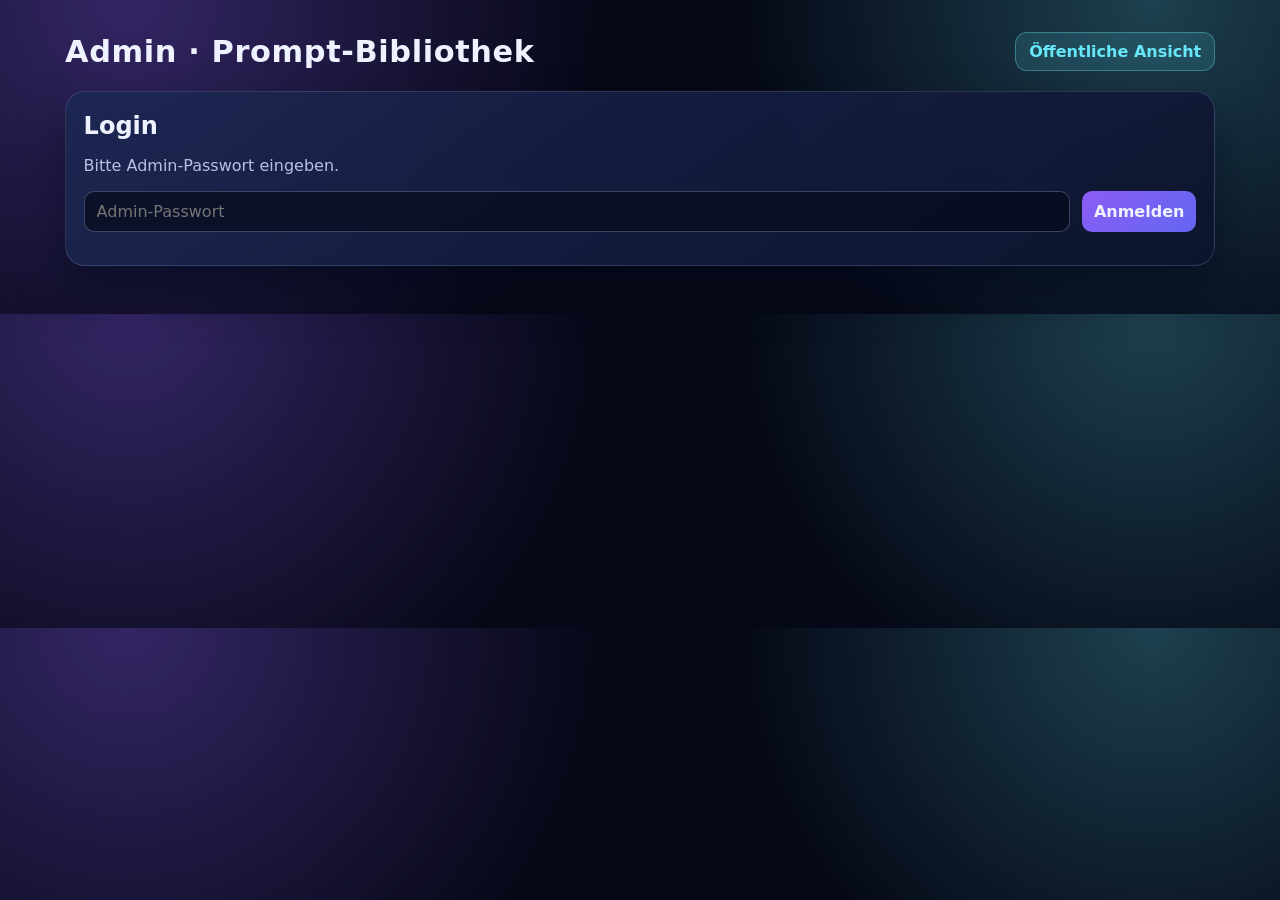
==== admin/admin.html @ e2bf48ea "Rebuild public/admin UI and switch asset path to admin" ====
<!doctype html>
<html lang="de">
<head>
  <meta charset="utf-8" />
  <meta name="viewport" content="width=device-width, initial-scale=1" />
  <title>KI Stammtisch · Prompt-Admin</title>
  <link rel="stylesheet" href="./styles.css" />
</head>
<body>
  <main class="container">
    <header class="topbar">
      <div class="brand">Admin · Prompt-Bibliothek</div>
      <a href="../index.html" class="badge">Öffentliche Ansicht</a>
    </header>

    <section id="loginCard" class="card">
      <h2>Login</h2>
      <p class="muted">Bitte Admin-Passwort eingeben.</p>
      <div class="controls">
        <input id="password" type="password" placeholder="Admin-Passwort" />
        <button id="loginBtn">Anmelden</button>
      </div>
      <p id="loginError" class="muted"></p>
    </section>

    <section id="adminPanel" class="hidden">
      <section class="card space-bottom">
        <div class="topbar">
          <h2>Seitentexte verwalten</h2>
          <button id="logoutBtn" class="ghost">Abmelden</button>
        </div>
        <div class="form-grid single">
          <input id="heroTitleInput" placeholder="Hero Titel" />
          <input id="heroBadgeInput" placeholder="Badge" />
          <textarea id="heroSubtitleInput" placeholder="Hero Untertitel"></textarea>
          <textarea id="highlightsInput" placeholder='Highlights als JSON: [{"title":"...","text":"..."}]'></textarea>
        </div>
        <div class="actions">
          <button id="saveSiteBtn">Seitentexte speichern</button>
        </div>
      </section>

      <section class="card space-bottom">
        <h2>Prompts importieren</h2>
        <p class="muted">CSV mit Spalten <code>nr,abkuerzung,prompt</code> oder PHP-Datei hochladen.</p>
        <div class="controls">
          <input id="importFile" type="file" accept=".csv,.php" />
          <button id="importBtn">Datei importieren</button>
        </div>
      </section>

      <section class="card">
        <h2>Prompts verwalten</h2>
        <div class="form-grid">
          <input id="nr" type="number" placeholder="Nr" />
          <input id="abk" placeholder="Abkürzung" />
          <textarea id="promptText" placeholder="Prompt"></textarea>
        </div>
        <div class="actions space-bottom-small">
          <button id="saveBtn">Speichern</button>
          <button id="cancelEditBtn" class="ghost hidden">Bearbeiten abbrechen</button>
        </div>
        <p id="adminStatus" class="muted"></p>

        <div class="table-wrap">
          <table>
            <thead><tr><th>Nr</th><th>Abkürzung</th><th>Prompt</th><th>Aktionen</th></tr></thead>
            <tbody id="adminRows"></tbody>
          </table>
        </div>
      </section>
    </section>
  </main>
  <script src="./shared.js"></script>
  <script src="./admin.js"></script>
</body>
</html>
---- admin/styles.css ----
:root {
  --bg: #050816;
  --bg-soft: #0f1631;
  --card: rgba(19, 30, 64, 0.9);
  --text: #eef2ff;
  --muted: #b7c0e6;
  --accent: #67e8f9;
  --accent-2: #8b5cf6;
  --danger: #fb7185;
  --shadow: 0 25px 45px rgba(2, 8, 26, 0.5);
}

* { box-sizing: border-box; }

body {
  margin: 0;
  font-family: Inter, system-ui, -apple-system, Segoe UI, Roboto, sans-serif;
  background:
    radial-gradient(circle at 10% 0%, rgba(139, 92, 246, .35), transparent 40%),
    radial-gradient(circle at 90% 0%, rgba(103, 232, 249, .25), transparent 35%),
    var(--bg);
  color: var(--text);
}

.container { width: min(1150px, 92vw); margin: 2rem auto 3rem; }
.topbar { display: flex; justify-content: space-between; align-items: center; gap: 1rem; margin-bottom: 1.25rem; }
.brand { font-size: clamp(1.2rem, 3vw, 1.9rem); font-weight: 700; letter-spacing: .02em; }
.badge {
  text-decoration: none;
  background: rgba(103, 232, 249, .12);
  border: 1px solid rgba(103, 232, 249, .35);
  color: var(--accent);
  padding: .55rem .8rem;
  border-radius: .75rem;
  font-weight: 600;
}
.card {
  background: linear-gradient(145deg, rgba(28, 40, 83, .9), rgba(13, 20, 46, .95));
  border: 1px solid rgba(183, 192, 230, .18);
  border-radius: 20px;
  box-shadow: var(--shadow);
  padding: 1.1rem;
  backdrop-filter: blur(4px);
}

.hero { margin-bottom: 1rem; }
.pill {
  margin: 0 0 .45rem;
  display: inline-flex;
  padding: .3rem .65rem;
  border-radius: 999px;
  font-size: .82rem;
  font-weight: 650;
  color: #cffafe;
  background: rgba(6, 182, 212, .15);
  border: 1px solid rgba(34, 211, 238, .35);
}

h1 { margin: 0 0 .45rem; font-size: clamp(1.5rem, 4vw, 2.4rem); }
h2 { margin: .2rem 0 1rem; }

.highlight-grid {
  margin-top: .9rem;
  display: grid;
  grid-template-columns: repeat(3, minmax(0, 1fr));
  gap: .8rem;
}

.highlight-card {
  padding: .75rem;
  border-radius: 14px;
  background: rgba(11, 18, 40, .72);
  border: 1px solid rgba(183, 192, 230, .2);
}

.highlight-card h3 { margin: 0 0 .3rem; font-size: 1rem; color: #bae6fd; }
.highlight-card p { margin: 0; color: var(--muted); line-height: 1.45; }

.controls { display: grid; grid-template-columns: 1fr auto; gap: .75rem; margin-bottom: .75rem; }
input, textarea, select, button {
  font: inherit;
  color: var(--text);
  background: rgba(7, 12, 30, .75);
  border: 1px solid rgba(183, 192, 230, .3);
  border-radius: 10px;
  padding: .6rem .75rem;
}
textarea { min-height: 140px; width: 100%; resize: vertical; }
button {
  cursor: pointer;
  background: linear-gradient(135deg, var(--accent-2), #6366f1);
  border: none;
  font-weight: 600;
}
button.ghost { background: transparent; border: 1px solid rgba(183, 192, 230, .35); }
button.danger { background: linear-gradient(135deg, #fb7185, var(--danger)); }
.table-wrap { overflow-x: auto; border-radius: 14px; }
table { width: 100%; border-collapse: collapse; min-width: 700px; }
th, td { padding: .8rem; border-bottom: 1px solid rgba(183, 192, 230, .2); text-align: left; vertical-align: top; }
.prompt { line-height: 1.55; white-space: pre-wrap; word-break: break-word; }
.param { color: var(--accent); font-weight: 650; background: rgba(103, 232, 249, .12); padding: .02rem .35rem; border-radius: .35rem; }
.actions { display: flex; gap: .4rem; flex-wrap: wrap; }
.form-grid { display: grid; grid-template-columns: 120px 220px 1fr; gap: .75rem; margin-bottom: .75rem; }
.form-grid.single { grid-template-columns: 1fr; }
.muted { color: var(--muted); }
.hidden { display: none !important; }
.space-bottom { margin-bottom: 1rem; }
.space-bottom-small { margin-bottom: .8rem; }

@media (max-width: 900px) {
  .controls, .form-grid { grid-template-columns: 1fr; }
  .highlight-grid { grid-template-columns: 1fr; }
  table { min-width: 560px; }
}
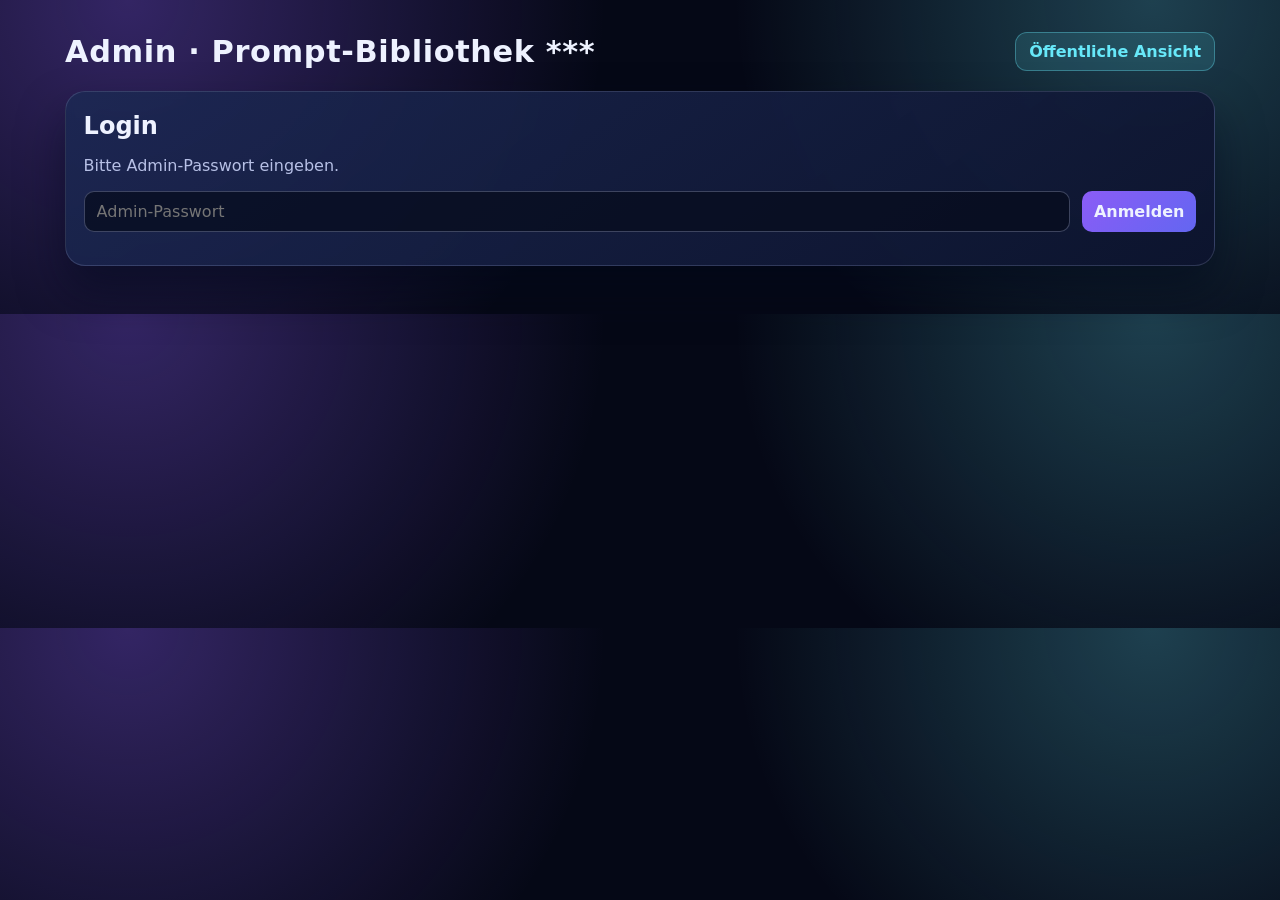
==== commit 1672d10f: "Fix title and brand name in admin.html" ====
--- a/admin/admin.html
+++ b/admin/admin.html
@@ -3,13 +3,13 @@
 <head>
   <meta charset="utf-8" />
   <meta name="viewport" content="width=device-width, initial-scale=1" />
-  <title>KI Stammtisch · Prompt-Admin</title>
+  <title>KI Stammtisch · Prompt-Admin *** </title>
   <link rel="stylesheet" href="./styles.css" />
 </head>
 <body>
   <main class="container">
     <header class="topbar">
-      <div class="brand">Admin · Prompt-Bibliothek</div>
+      <div class="brand">Admin · Prompt-Bibliothek *** </div>
       <a href="../index.html" class="badge">Öffentliche Ansicht</a>
     </header>
 
